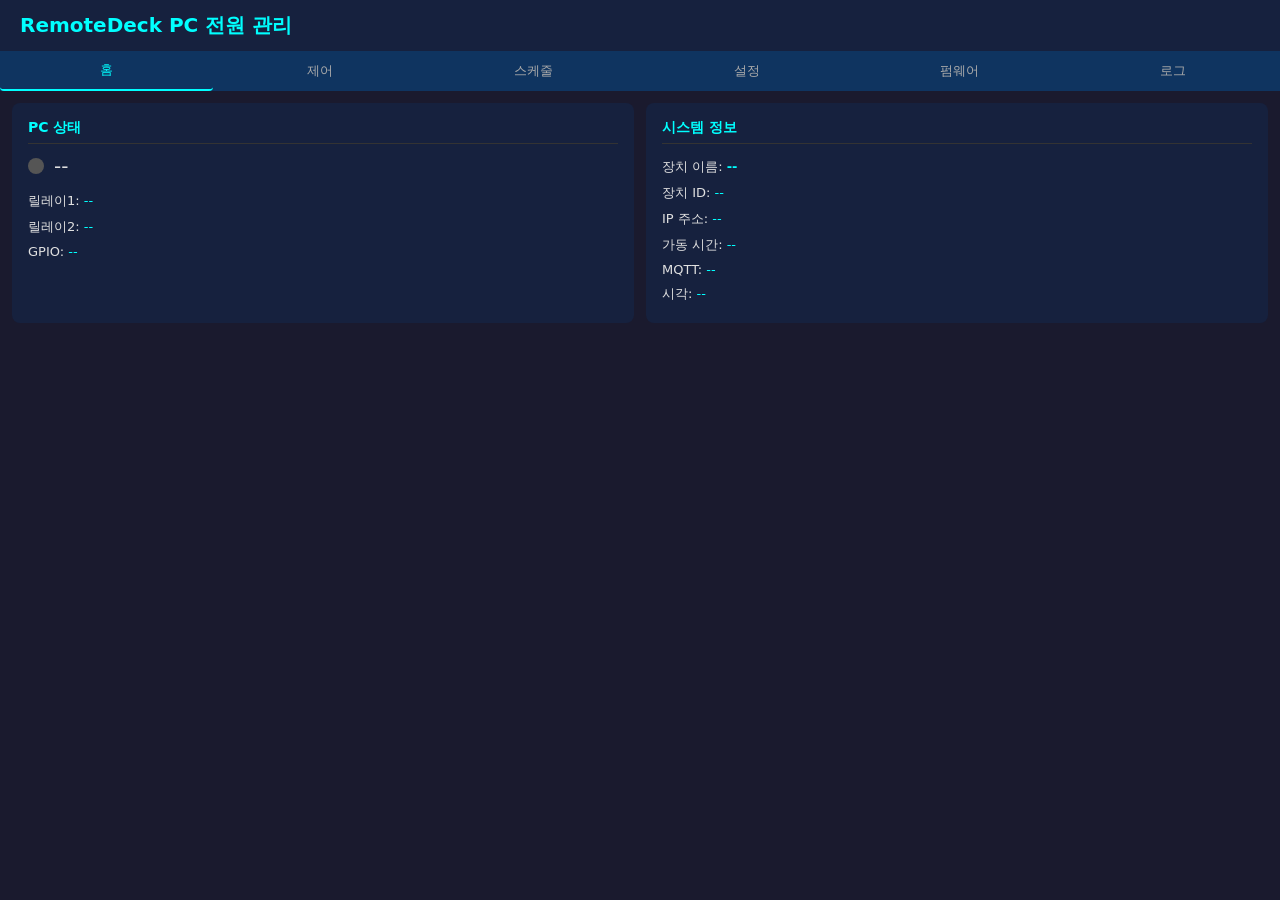
==== RemoteDeck_PC/data/www/index.html @ c8ad42aa "feat: v2.1 네트워크 모드 통합 + 인증 + WiFi 듀얼 네트워크 펌웨어: - Ethernet2 제거, ETH.h 표준 구현으로 전환 - WiFi STA 모드 추가 (숨겨" ====
<!DOCTYPE html>
<html lang="ko">
<head>
<meta charset="UTF-8">
<meta name="viewport" content="width=device-width,initial-scale=1">
<title>RemoteDeck PC 전원 관리</title>
<link rel="stylesheet" href="style.css">
</head>
<body>
<header>
  <h1 id="device-name-header">RemoteDeck PC 전원 관리</h1>
  <span id="fw-ver"></span>
</header>
<nav>
  <button class="tab active" data-tab="home">홈</button>
  <button class="tab" data-tab="control">제어</button>
  <button class="tab" data-tab="schedule">스케줄</button>
  <button class="tab" data-tab="settings">설정</button>
  <button class="tab" data-tab="ota">펌웨어</button>
  <button class="tab" data-tab="log">로그</button>
</nav>

<!-- 홈 -->
<section id="home" class="page active">
  <div class="card-row">
    <div class="card">
      <h2>PC 상태</h2>
      <div class="status-indicator" id="pc-status">
        <span class="dot" id="pc-dot"></span>
        <span id="pc-text">--</span>
      </div>
      <div class="status-line">릴레이1: <span id="r1">--</span></div>
      <div class="status-line">릴레이2: <span id="r2">--</span></div>
      <div class="status-line">GPIO: <span id="gpio-val">--</span></div>
    </div>
    <div class="card">
      <h2>시스템 정보</h2>
      <div class="status-line">장치 이름: <span id="dev-name" style="color:#0ff;font-weight:bold">--</span></div>
      <div class="status-line">장치 ID: <span id="dev-id">--</span></div>
      <div class="status-line">IP 주소: <span id="ip-addr">--</span></div>
      <div class="status-line">가동 시간: <span id="uptime">--</span></div>
      <div class="status-line">MQTT: <span id="mqtt-st">--</span></div>
      <div class="status-line">시각: <span id="ntp-time">--</span></div>
    </div>
  </div>
</section>

<!-- 제어 -->
<section id="control" class="page">
  <div class="card">
    <h2>릴레이 제어</h2>
    <div class="btn-group">
      <button onclick="relay(1,'pulse')">릴레이1 펄스</button>
      <button onclick="relay(1,'on')">릴레이1 켜기</button>
      <button onclick="relay(1,'off')">릴레이1 끄기</button>
    </div>
    <div class="btn-group">
      <button onclick="relay(2,'pulse')">릴레이2 펄스</button>
      <button onclick="relay(2,'on')">릴레이2 켜기</button>
      <button onclick="relay(2,'off')">릴레이2 끄기</button>
    </div>
  </div>
  <div class="card">
    <h2>Wake-on-LAN</h2>
    <input type="text" id="wol-mac" placeholder="AA:BB:CC:DD:EE:FF">
    <button onclick="sendWOL()">WOL 전송</button>
  </div>
</section>

<!-- 스케줄 -->
<section id="schedule" class="page">
  <div class="card">
    <h2>전원 스케줄</h2>
    <div id="sched-list"></div>
    <h3>스케줄 추가</h3>
    <div class="form-row">
      <label>시간: <input type="time" id="s-time" value="09:00"></label>
      <label>릴레이: <select id="s-relay"><option value="1">1</option><option value="2">2</option></select></label>
      <label>동작: <select id="s-action"><option value="on">켜기</option><option value="off">끄기</option><option value="toggle">토글</option></select></label>
    </div>
    <div class="form-row">
      <label><input type="checkbox" id="d-mon" checked> 월</label>
      <label><input type="checkbox" id="d-tue" checked> 화</label>
      <label><input type="checkbox" id="d-wed" checked> 수</label>
      <label><input type="checkbox" id="d-thu" checked> 목</label>
      <label><input type="checkbox" id="d-fri" checked> 금</label>
      <label><input type="checkbox" id="d-sat"> 토</label>
      <label><input type="checkbox" id="d-sun"> 일</label>
    </div>
    <button onclick="addSchedule()">추가</button>
  </div>
</section>

<!-- 설정 -->
<section id="settings" class="page">
  <div class="card">
    <h2>장치 설정</h2>
    <div id="config-form"></div>
    <button onclick="loadConfig()">새로고침</button>
    <button onclick="saveConfig()">저장 및 재부팅</button>
  </div>
  <div class="card">
    <h2>계정 변경</h2>
    <div class="form-row"><label>현재 패스워드: <input type="password" id="cur-pw"></label></div>
    <div class="form-row"><label>새 ID: <input type="text" id="new-id" value="admin"></label></div>
    <div class="form-row"><label>새 패스워드: <input type="password" id="new-pw"></label></div>
    <div class="form-row"><label>패스워드 확인: <input type="password" id="confirm-pw"></label></div>
    <button onclick="changeAccount()">변경</button>
  </div>
</section>

<!-- 펌웨어 -->
<section id="ota" class="page">
  <div class="card">
    <h2>펌웨어 업데이트</h2>
    <p>현재 버전: <span id="ota-ver">--</span></p>
    <input type="file" id="ota-file" accept=".bin">
    <button onclick="uploadOTA()">업로드</button>
    <div class="progress-bar"><div id="ota-progress" class="progress-fill"></div></div>
    <span id="ota-pct">0%</span>
  </div>
</section>

<!-- 로그 -->
<section id="log" class="page">
  <div class="card">
    <h2>이벤트 로그</h2>
    <button onclick="loadLogs()">새로고침</button>
    <div id="log-list" class="log-container"></div>
  </div>
</section>

<script src="app.js"></script>
</body>
</html>
---- RemoteDeck_PC/data/www/style.css ----
*{margin:0;padding:0;box-sizing:border-box}
body{font-family:system-ui,-apple-system,sans-serif;background:#1a1a2e;color:#e0e0e0;font-size:14px}
header{background:#16213e;padding:12px 20px;display:flex;justify-content:space-between;align-items:center}
header h1{font-size:20px;color:#0ff;font-weight:bold}
header span{font-size:12px;color:#888}
nav{display:flex;background:#0f3460;overflow-x:auto}
nav button{flex:1;padding:10px;background:none;border:none;color:#aaa;cursor:pointer;font-size:13px;white-space:nowrap}
nav button.active{color:#0ff;border-bottom:2px solid #0ff}
.page{display:none;padding:12px}
.page.active{display:block}
.card-row{display:grid;grid-template-columns:1fr 1fr;gap:12px}
@media(max-width:600px){.card-row{grid-template-columns:1fr}}
.card{background:#16213e;border-radius:8px;padding:16px;margin-bottom:12px}
.card h2{font-size:14px;color:#0ff;margin-bottom:10px;border-bottom:1px solid #333;padding-bottom:6px}
.card h3{font-size:13px;color:#aaa;margin:12px 0 8px}
.status-indicator{display:flex;align-items:center;gap:10px;font-size:20px;margin:10px 0}
.dot{width:16px;height:16px;border-radius:50%;background:#555}
.dot.on{background:#0f0}
.dot.off{background:#f00}
.status-line{padding:4px 0;font-size:13px}
.status-line span{color:#0ff}
.btn-group{display:flex;gap:8px;margin:8px 0}
.btn-group button,button{padding:8px 16px;background:#0f3460;border:1px solid #0ff;color:#0ff;border-radius:4px;cursor:pointer;font-size:13px}
button:hover{background:#1a5276}
input[type="text"],input[type="number"],input[type="time"],select{
  background:#0a0e27;border:1px solid #333;color:#e0e0e0;padding:8px;border-radius:4px;margin:4px 0;font-size:13px;width:100%;max-width:300px}
input[type="file"]{margin:8px 0;color:#aaa}
.form-row{display:flex;flex-wrap:wrap;gap:10px;margin:8px 0;align-items:center}
.form-row label{font-size:12px;display:flex;align-items:center;gap:4px}
.progress-bar{background:#333;border-radius:4px;height:20px;margin:10px 0;overflow:hidden}
.progress-fill{background:#0ff;height:100%;width:0%;transition:width .3s}
.log-container{max-height:400px;overflow-y:auto;font-family:monospace;font-size:12px}
.log-entry{padding:3px 0;border-bottom:1px solid #222}
.log-entry .time{color:#888}
.log-entry .event{color:#0ff}
#config-form .cfg-group{margin:10px 0}
#config-form label{display:block;font-size:12px;color:#888;margin:6px 0 2px}
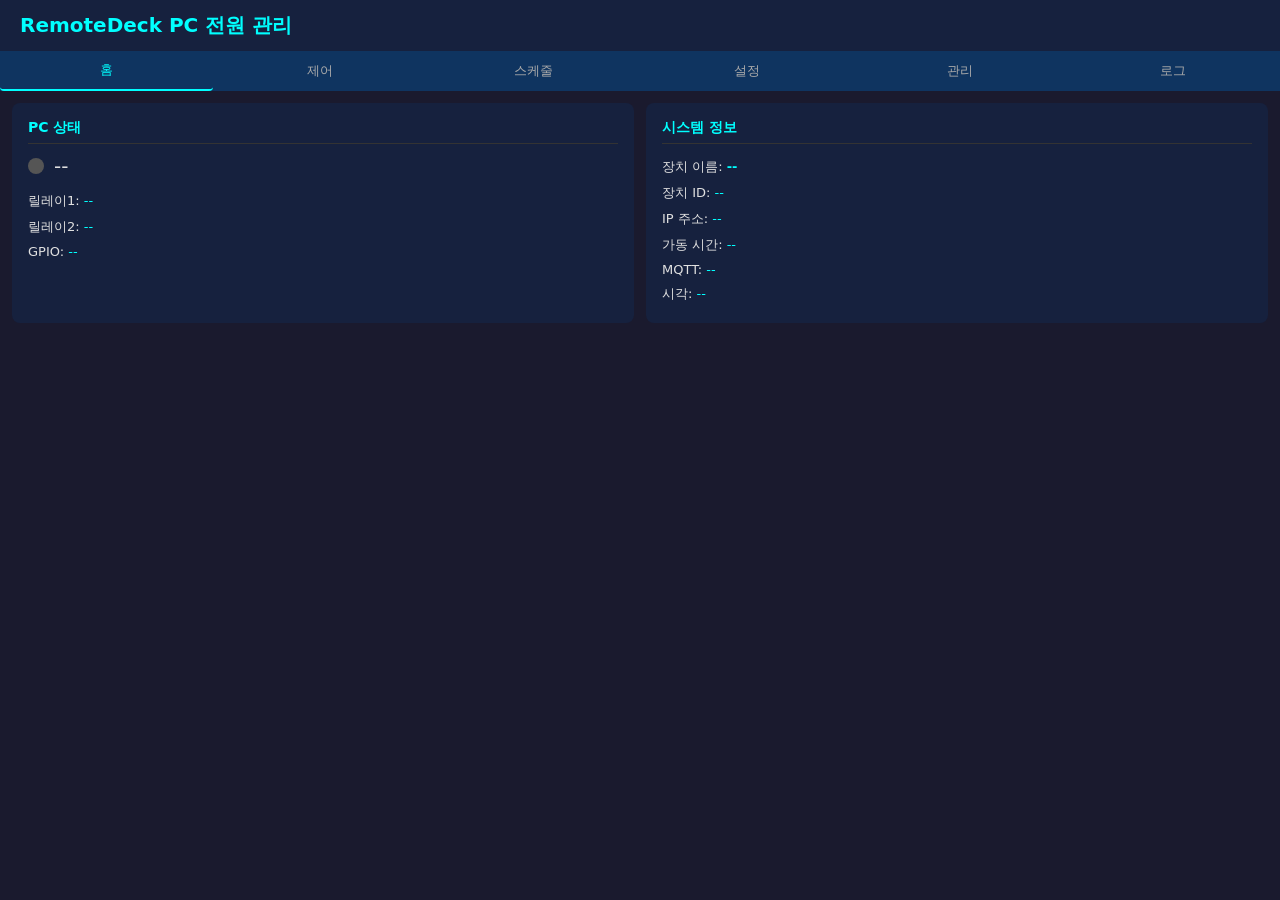
==== commit 6cdb71a5: "feat(RemoteDeck_PC): v2.5.1 — 관리 탭 + 부팅 sync + IC 로그 뷰 + SPIFFS OTA(설정 보존) 현장 운용 피드백 3건 반영 + SPIFFS " ====
--- a/RemoteDeck_PC/data/www/index.html
+++ b/RemoteDeck_PC/data/www/index.html
@@ -16,7 +16,7 @@
   <button class="tab" data-tab="control">제어</button>
   <button class="tab" data-tab="schedule">스케줄</button>
   <button class="tab" data-tab="settings">설정</button>
-  <button class="tab" data-tab="ota">펌웨어</button>
+  <button class="tab" data-tab="admin">관리</button>
   <button class="tab" data-tab="log">로그</button>
 </nav>
 
@@ -93,31 +93,196 @@
 
 <!-- 설정 -->
 <section id="settings" class="page">
-  <div class="card">
-    <h2>장치 설정</h2>
-    <div id="config-form"></div>
-    <button onclick="loadConfig()">새로고침</button>
-    <button onclick="saveConfig()">저장 및 재부팅</button>
-  </div>
-  <div class="card">
-    <h2>계정 변경</h2>
-    <div class="form-row"><label>현재 패스워드: <input type="password" id="cur-pw"></label></div>
-    <div class="form-row"><label>새 ID: <input type="text" id="new-id" value="admin"></label></div>
-    <div class="form-row"><label>새 패스워드: <input type="password" id="new-pw"></label></div>
-    <div class="form-row"><label>패스워드 확인: <input type="password" id="confirm-pw"></label></div>
-    <button onclick="changeAccount()">변경</button>
-  </div>
-</section>
-
-<!-- 펌웨어 -->
-<section id="ota" class="page">
-  <div class="card">
+  <div class="sub-tabs">
+    <button class="sub-tab active" data-stab="stab-network">네트워크</button>
+    <button class="sub-tab" data-stab="stab-mqtt">MQTT</button>
+    <button class="sub-tab" data-stab="stab-account">계정</button>
+    <button class="sub-tab" data-stab="stab-etc">기타</button>
+    <button class="sub-tab" data-stab="stab-webreq">Web Request</button>
+  </div>
+
+  <!-- 네트워크 설정 -->
+  <div id="stab-network" class="sub-page active">
+    <div class="card">
+      <h2>장치 정보</h2>
+      <div class="cfg-group"><label>장치 ID</label><input type="text" id="cfg-device-id"></div>
+      <div class="cfg-group"><label>장치 이름</label><input type="text" id="cfg-device-name"></div>
+    </div>
+    <div class="card">
+      <h2>네트워크 모드</h2>
+      <div class="radio-group">
+        <label class="radio-label"><input type="radio" name="net-mode" value="ethernet" checked> Ethernet</label>
+        <label class="radio-label"><input type="radio" name="net-mode" value="wifi"> WiFi</label>
+      </div>
+    </div>
+    <div class="card">
+      <h2>이더넷 설정</h2>
+      <div class="cfg-group"><label><input type="checkbox" id="cfg-eth-dhcp"> DHCP 사용</label></div>
+      <div class="cfg-group"><label>IP 주소</label><input type="text" id="cfg-eth-ip"></div>
+      <div class="cfg-group"><label>게이트웨이</label><input type="text" id="cfg-eth-gw"></div>
+      <div class="cfg-group"><label>서브넷 마스크</label><input type="text" id="cfg-eth-subnet"></div>
+      <div class="cfg-group"><label>DNS 1</label><input type="text" id="cfg-eth-dns1"></div>
+      <div class="cfg-group"><label>MAC 주소</label><input type="text" id="cfg-eth-mac" disabled></div>
+    </div>
+    <div class="card">
+      <h2>WiFi 설정</h2>
+      <div class="cfg-group"><label>SSID</label><input type="text" id="cfg-wifi-ssid"></div>
+      <div class="cfg-group"><label>비밀번호</label><input type="password" id="cfg-wifi-pw"></div>
+      <div class="cfg-group"><label><input type="checkbox" id="cfg-wifi-dhcp"> DHCP 사용</label></div>
+      <div class="cfg-group"><label>IP 주소</label><input type="text" id="cfg-wifi-ip"></div>
+      <div class="cfg-group"><label>게이트웨이</label><input type="text" id="cfg-wifi-gw"></div>
+      <div class="cfg-group"><label>서브넷 마스크</label><input type="text" id="cfg-wifi-subnet"></div>
+      <div class="cfg-group"><label>DNS 1</label><input type="text" id="cfg-wifi-dns1"></div>
+      <div class="cfg-group"><label>MAC 주소</label><input type="text" id="cfg-wifi-mac" disabled></div>
+    </div>
+    <div class="btn-row">
+      <button onclick="saveNetwork()">저장 및 재부팅</button>
+    </div>
+  </div>
+
+  <!-- MQTT 설정 -->
+  <div id="stab-mqtt" class="sub-page">
+    <div class="card">
+      <h2>MQTT 설정</h2>
+      <div class="cfg-group"><label><input type="checkbox" id="cfg-mqtt-enable"> MQTT 사용</label></div>
+      <div id="mqtt-fields">
+        <div class="cfg-group"><label>브로커 주소</label><input type="text" id="cfg-mqtt-broker" placeholder="192.168.1.100"></div>
+        <div class="cfg-group"><label>포트</label><input type="number" id="cfg-mqtt-port" value="1883"></div>
+        <div class="cfg-group"><label>사용자</label><input type="text" id="cfg-mqtt-user"></div>
+        <div class="cfg-group"><label>비밀번호</label><input type="password" id="cfg-mqtt-pass"></div>
+        <div class="cfg-group"><label>Keep Alive (초)</label><input type="number" id="cfg-mqtt-keepalive" value="120"></div>
+        <div class="cfg-group"><label>발행 토픽</label><input type="text" id="cfg-mqtt-pub"></div>
+        <div class="cfg-group"><label>구독 토픽</label><input type="text" id="cfg-mqtt-sub"></div>
+        <div class="cfg-group"><label>Ping 토픽</label><input type="text" id="cfg-mqtt-ping"></div>
+      </div>
+      <div class="btn-row">
+        <button onclick="testMQTT()">연결 테스트</button>
+        <button onclick="saveMQTT()">저장</button>
+        <button onclick="rebootDevice()">재부팅</button>
+      </div>
+      <div id="mqtt-test-result" class="test-result"></div>
+    </div>
+  </div>
+
+  <!-- 계정 설정 -->
+  <div id="stab-account" class="sub-page">
+    <div class="card">
+      <h2>관리자 계정 변경</h2>
+      <div class="cfg-group"><label>현재 패스워드</label><input type="password" id="cur-pw"></div>
+      <div class="cfg-group"><label>새 ID</label><input type="text" id="new-id" value="admin"></div>
+      <div class="cfg-group"><label>새 패스워드</label><input type="password" id="new-pw"></div>
+      <div class="cfg-group"><label>패스워드 확인</label><input type="password" id="confirm-pw"></div>
+      <div class="btn-row">
+        <button onclick="changeAccount()">변경</button>
+      </div>
+    </div>
+  </div>
+
+  <!-- 기타 설정 -->
+  <div id="stab-etc" class="sub-page">
+    <div class="card">
+      <h2>릴레이 설정</h2>
+      <div class="cfg-group"><label>짧은 펄스 (ms)</label><input type="number" id="cfg-relay-short"></div>
+      <div class="cfg-group"><label>긴 펄스 (ms)</label><input type="number" id="cfg-relay-long"></div>
+    </div>
+    <div class="card">
+      <h2>PC 모니터링</h2>
+      <div class="cfg-group"><label>폴링 주기 (ms)</label><input type="number" id="cfg-mon-poll"></div>
+      <div class="cfg-group"><label><input type="checkbox" id="cfg-mon-notify" checked> 자동 알림</label></div>
+    </div>
+    <div class="card">
+      <h2>WOL</h2>
+      <div class="cfg-group"><label>기본 대상 MAC</label><input type="text" id="cfg-wol-mac" placeholder="AA:BB:CC:DD:EE:FF"></div>
+    </div>
+    <div class="card">
+      <h2>NTP</h2>
+      <div class="cfg-group"><label>NTP 서버</label><input type="text" id="cfg-ntp-server"></div>
+      <div class="cfg-group"><label>시간대</label><input type="text" id="cfg-ntp-tz"></div>
+    </div>
+    <div class="btn-row">
+      <button onclick="saveEtc()">저장</button>
+      <button onclick="rebootDevice()">재부팅</button>
+    </div>
+  </div>
+
+  <!-- Web Request 설정 -->
+  <div id="stab-webreq" class="sub-page">
+    <div class="card">
+      <h2>Web Request 설정</h2>
+      <div class="cfg-group"><label><input type="checkbox" id="cfg-wr-enable"> Web Request 사용</label></div>
+      <div id="wr-fields">
+        <div class="cfg-group"><label>타임아웃 (ms)</label><input type="number" id="cfg-wr-timeout" value="5000"></div>
+        <div class="cfg-group"><label style="color:#666;font-size:11px">플레이스홀더: [device_id] [device_name] [ip] [mac] [event] [value]</label></div>
+        <h3>릴레이 1</h3>
+        <div class="cfg-group"><label>ON URL</label><input type="text" id="cfg-wr-relay1-on" style="max-width:100%"></div>
+        <div class="cfg-group"><label>OFF URL</label><input type="text" id="cfg-wr-relay1-off" style="max-width:100%"></div>
+        <h3>릴레이 2</h3>
+        <div class="cfg-group"><label>ON URL</label><input type="text" id="cfg-wr-relay2-on" style="max-width:100%"></div>
+        <div class="cfg-group"><label>OFF URL</label><input type="text" id="cfg-wr-relay2-off" style="max-width:100%"></div>
+        <h3>PC 전원 (PCLED)</h3>
+        <div class="cfg-group"><label>ON URL</label><input type="text" id="cfg-wr-pcled-on" style="max-width:100%"></div>
+        <div class="cfg-group"><label>OFF URL</label><input type="text" id="cfg-wr-pcled-off" style="max-width:100%"></div>
+        <h3>GPIO 1</h3>
+        <div class="cfg-group"><label>HIGH URL</label><input type="text" id="cfg-wr-gpio1-high" style="max-width:100%"></div>
+        <div class="cfg-group"><label>LOW URL</label><input type="text" id="cfg-wr-gpio1-low" style="max-width:100%"></div>
+        <h3>GPIO 2</h3>
+        <div class="cfg-group"><label>HIGH URL</label><input type="text" id="cfg-wr-gpio2-high" style="max-width:100%"></div>
+        <div class="cfg-group"><label>LOW URL</label><input type="text" id="cfg-wr-gpio2-low" style="max-width:100%"></div>
+        <h3>GPIO 3</h3>
+        <div class="cfg-group"><label>HIGH URL</label><input type="text" id="cfg-wr-gpio3-high" style="max-width:100%"></div>
+        <div class="cfg-group"><label>LOW URL</label><input type="text" id="cfg-wr-gpio3-low" style="max-width:100%"></div>
+      </div>
+      <div class="btn-row">
+        <button onclick="saveWebRequest()">저장</button>
+      </div>
+    </div>
+  </div>
+</section>
+
+<!-- 관리 (Design Ref: §5.4) -->
+<section id="admin" class="page">
+  <div class="card admin-card">
+    <h2>기기 관리</h2>
+
+    <h3>즉시 재부팅</h3>
+    <button onclick="confirmReboot()">재부팅</button>
+
+    <hr class="admin-divider">
+
+    <h3>재부팅 스케줄</h3>
+    <div id="reboot-sched-list"></div>
+    <div class="form-row">
+      <label>시간: <input type="time" id="rb-time" value="03:00"></label>
+    </div>
+    <div class="form-row">
+      <label><input type="checkbox" id="rb-d-mon" checked> 월</label>
+      <label><input type="checkbox" id="rb-d-tue" checked> 화</label>
+      <label><input type="checkbox" id="rb-d-wed" checked> 수</label>
+      <label><input type="checkbox" id="rb-d-thu" checked> 목</label>
+      <label><input type="checkbox" id="rb-d-fri" checked> 금</label>
+      <label><input type="checkbox" id="rb-d-sat"> 토</label>
+      <label><input type="checkbox" id="rb-d-sun"> 일</label>
+    </div>
+    <button onclick="addRebootSchedule()">추가</button>
+  </div>
+
+  <div class="card admin-card">
     <h2>펌웨어 업데이트</h2>
     <p>현재 버전: <span id="ota-ver">--</span></p>
     <input type="file" id="ota-file" accept=".bin">
     <button onclick="uploadOTA()">업로드</button>
     <div class="progress-bar"><div id="ota-progress" class="progress-fill"></div></div>
     <span id="ota-pct">0%</span>
+    <p style="color:#888;font-size:11px;margin-top:6px">firmware.bin 을 선택하세요</p>
+  </div>
+
+  <div class="card admin-card">
+    <h2>웹 UI 업데이트</h2>
+    <p style="color:#888;font-size:12px">웹 화면(HTML/JS/CSS) 파일 교체. spiffs.bin (또는 *.fs.bin) 을 선택하세요.</p>
+    <input type="file" id="fs-file" accept=".bin">
+    <button onclick="uploadFS()">업로드</button>
+    <div class="progress-bar"><div id="fs-progress" class="progress-fill"></div></div>
+    <span id="fs-pct">0%</span>
   </div>
 </section>
 
--- a/RemoteDeck_PC/data/www/style.css
+++ b/RemoteDeck_PC/data/www/style.css
@@ -33,5 +33,27 @@
 .log-entry{padding:3px 0;border-bottom:1px solid #222}
 .log-entry .time{color:#888}
 .log-entry .event{color:#0ff}
-#config-form .cfg-group{margin:10px 0}
-#config-form label{display:block;font-size:12px;color:#888;margin:6px 0 2px}
+.sub-tabs{display:flex;background:#0d1b3e;border-radius:8px 8px 0 0;overflow-x:auto;margin-bottom:0}
+.sub-tab{flex:1;padding:10px 12px;background:none;border:none;color:#666;cursor:pointer;font-size:13px;white-space:nowrap;border-bottom:2px solid transparent;transition:all .2s}
+.sub-tab.active{color:#0ff;border-bottom-color:#0ff;background:#16213e}
+.sub-tab:hover{color:#aaa}
+.sub-page{display:none}
+.sub-page.active{display:block}
+.cfg-group{margin:8px 0}
+.cfg-group>label{display:block;font-size:12px;color:#888;margin:0 0 3px}
+.radio-group{display:flex;gap:20px;padding:4px 0}
+.radio-label{display:flex;align-items:center;gap:6px;font-size:13px;cursor:pointer;color:#e0e0e0}
+.radio-label input[type="radio"]{accent-color:#0ff}
+input[type="password"]{background:#0a0e27;border:1px solid #333;color:#e0e0e0;padding:8px;border-radius:4px;margin:4px 0;font-size:13px;width:100%;max-width:300px}
+input[type="checkbox"]{accent-color:#0ff}
+.btn-row{display:flex;gap:8px;margin:12px 0 4px;flex-wrap:wrap}
+.test-result{margin:8px 0;font-size:12px;min-height:18px}
+.test-result.ok{color:#0f0}
+.test-result.fail{color:#f44}
+
+/* Admin card (Design Ref: §5.4) */
+.admin-card{margin-bottom:12px}
+.admin-card h3{font-size:13px;color:#aaa;margin:12px 0 8px}
+.admin-card button{margin-top:4px}
+.admin-divider{border:none;border-top:1px solid #333;margin:18px 0 6px}
+#reboot-sched-list{margin-bottom:8px;font-size:13px}
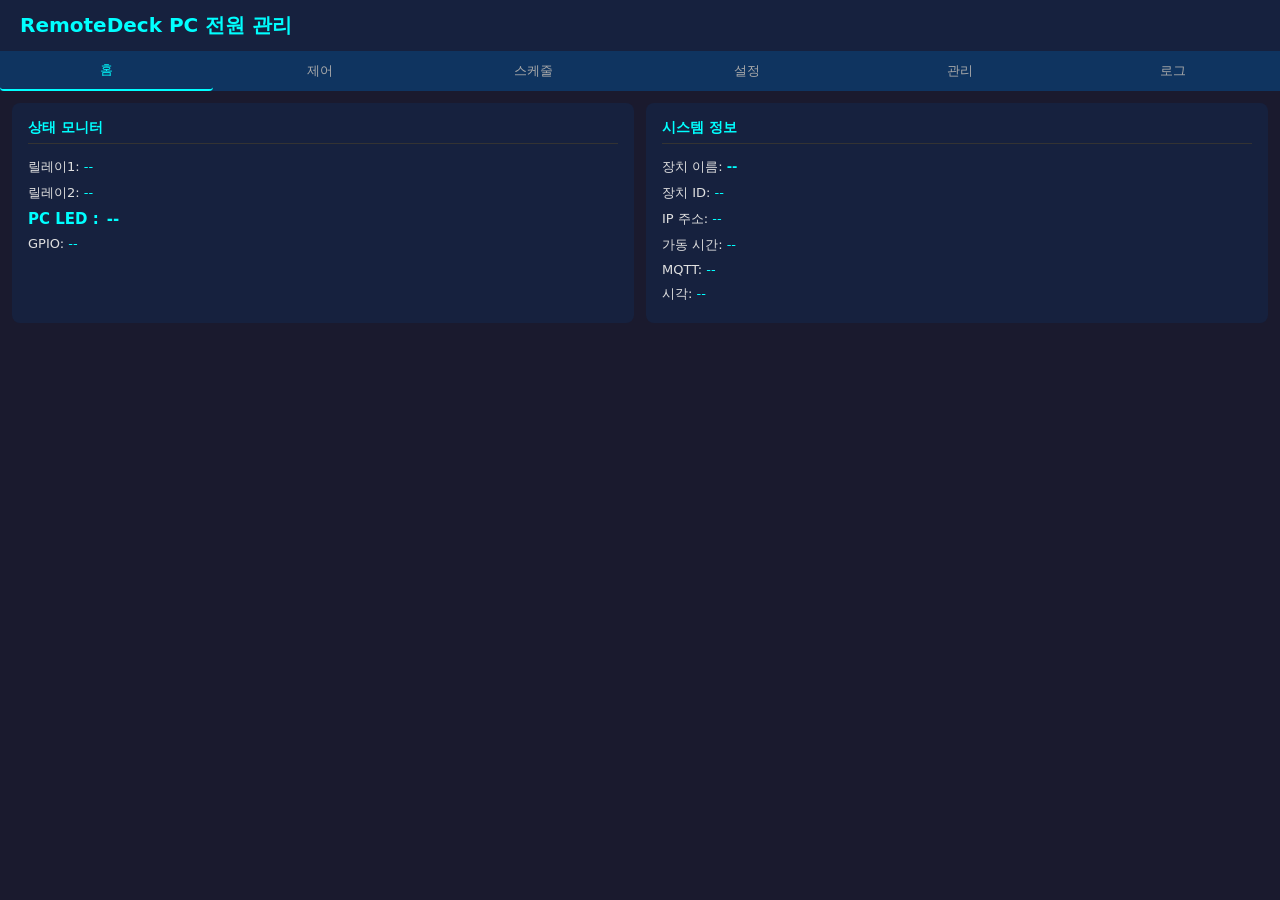
==== commit c0fb54e7: "feat(RemoteDeck_PC): v2.6.2 — 홈 재부재 모니터링 카드 + 외부 API + 통합 시인성 (matchRate 100%) Baseline v2.6.1. NetM" ====
--- a/RemoteDeck_PC/data/www/index.html
+++ b/RemoteDeck_PC/data/www/index.html
@@ -22,15 +22,32 @@
 
 <!-- 홈 -->
 <section id="home" class="page active">
+  <!-- v2.6.2: 재부재 시스템 카드 (attendance.enabled 시 표시) -->
+  <div class="card attendance-card" id="attendance-card" style="display:none">
+    <div class="att-header">
+      <h2>🚪 재부재 시스템</h2>
+      <span class="att-source" id="att-source-badge">--</span>
+    </div>
+    <div class="presence-badge">
+      <span class="dot" id="att-dot"></span>
+      <span class="text" id="att-text">--</span>
+    </div>
+    <h3 class="att-hist-title">최근 전송 내역</h3>
+    <div class="att-history" id="att-history">
+      <p class="att-empty">아직 기록이 없습니다</p>
+    </div>
+  </div>
+
   <div class="card-row">
     <div class="card">
-      <h2>PC 상태</h2>
-      <div class="status-indicator" id="pc-status">
-        <span class="dot" id="pc-dot"></span>
-        <span id="pc-text">--</span>
-      </div>
+      <h2>상태 모니터</h2>
       <div class="status-line">릴레이1: <span id="r1">--</span></div>
       <div class="status-line">릴레이2: <span id="r2">--</span></div>
+      <div class="status-line pc-led-line">
+        <span class="lbl">PC LED :</span>
+        <span class="pc-led-value" id="pc-text">--</span>
+        <span class="led-dot" id="pc-dot"></span>
+      </div>
       <div class="status-line">GPIO: <span id="gpio-val">--</span></div>
     </div>
     <div class="card">
@@ -198,6 +215,20 @@
       <h2>NTP</h2>
       <div class="cfg-group"><label>NTP 서버</label><input type="text" id="cfg-ntp-server"></div>
       <div class="cfg-group"><label>시간대</label><input type="text" id="cfg-ntp-tz"></div>
+    </div>
+    <div class="card">
+      <h2>재부재 시스템</h2>
+      <p style="color:#888;font-size:12px;margin-bottom:8px">선택한 센서의 상태 변화 시 ON/OFF URL이 서버로 호출됩니다. 기존 Web Request 탭의 개별 URL과 독립적으로 동작합니다.</p>
+      <div class="cfg-group"><label><input type="checkbox" id="cfg-att-enabled"> 재부재 시스템 연동하기</label></div>
+      <div class="cfg-group"><label>사용 센서</label>
+        <select id="cfg-att-source" style="padding:6px;background:#0a0e27;border:1px solid #333;color:#e0e0e0;border-radius:4px;font-size:13px">
+          <option value="pcled">PC LED (PIR)</option>
+          <option value="gpio2">SwitchMonitor (GPIO2)</option>
+        </select>
+      </div>
+      <div class="cfg-group"><label>ON URL (재실)</label><input type="text" id="cfg-att-on" style="max-width:100%" placeholder="http://server/attend?d=[device_id]&s=on"></div>
+      <div class="cfg-group"><label>OFF URL (부재)</label><input type="text" id="cfg-att-off" style="max-width:100%" placeholder="http://server/attend?d=[device_id]&s=off"></div>
+      <p style="color:#666;font-size:11px">플레이스홀더: [device_id] [device_name] [ip] [mac] [event] [value]</p>
     </div>
     <div class="btn-row">
       <button onclick="saveEtc()">저장</button>
--- a/RemoteDeck_PC/data/www/style.css
+++ b/RemoteDeck_PC/data/www/style.css
@@ -57,3 +57,38 @@
 .admin-card button{margin-top:4px}
 .admin-divider{border:none;border-top:1px solid #333;margin:18px 0 6px}
 #reboot-sched-list{margin-bottom:8px;font-size:13px}
+
+/* v2.6.2 — 재부재 시스템 카드 (홈) */
+.attendance-card{margin-bottom:12px;padding:16px}
+.attendance-card .att-header{display:flex;justify-content:space-between;align-items:center;margin-bottom:6px}
+.attendance-card .att-header h2{border-bottom:none;padding-bottom:0}
+.attendance-card .att-source{color:#0ff;font-size:12px;background:#0f3460;padding:3px 8px;border-radius:10px}
+.attendance-card .presence-badge{display:flex;align-items:center;gap:12px;padding:14px 0 10px;border-bottom:1px solid #222;margin-bottom:10px}
+.attendance-card .presence-badge .dot{width:20px;height:20px;border-radius:50%}
+/* v2.6.2 fix-5: 색상 통일 — 재실=초록(정상/연결), 부재=빨강(비활성) */
+.attendance-card .presence-badge .dot.present{background:#4ac86e;box-shadow:0 0 10px #4ac86e99}
+.attendance-card .presence-badge .dot.absent{background:#f04a4a;box-shadow:0 0 10px #f04a4a99}
+.attendance-card .presence-badge .text{font-size:22px;font-weight:bold;color:#e0e0e0}
+.att-hist-title{font-size:13px;color:#aaa;margin:0 0 6px}
+.att-history{font-size:13px}
+.att-history .att-row{display:grid;grid-template-columns:100px 60px 1fr;gap:8px;padding:4px 0;border-bottom:1px solid #1a1a2e}
+.att-history .att-row:last-child{border-bottom:none}
+.att-history .time{color:#888}
+.att-history .state{font-weight:bold}
+.att-history .state.present{color:#4ac86e}
+.att-history .state.absent{color:#f04a4a}
+.att-history .tx.ok{color:#4ac86e}
+.att-history .tx.fail{color:#f04a4a}
+.att-history .tx.pending{color:#aaa}
+/* v2.6.2 fix-5: 일반 상태 클래스 (MQTT/네트워크 등) */
+.st-ok{color:#4ac86e}
+.st-fail{color:#f04a4a}
+.att-history .att-empty{color:#666;font-style:italic}
+
+/* v2.6.2 — 상태 모니터 PC LED dot/강조 */
+.pc-led-line{display:flex;align-items:center;gap:8px}
+.pc-led-line .lbl{font-weight:bold;font-size:15px}
+.pc-led-line .pc-led-value{font-weight:bold;font-size:15px}
+.led-dot{width:14px;height:14px;border-radius:50%;display:inline-block}
+.led-dot.on{background:#4ac86e;box-shadow:0 0 6px #4ac86e88}
+.led-dot.off{background:#f04a4a;box-shadow:0 0 6px #f04a4a88}
